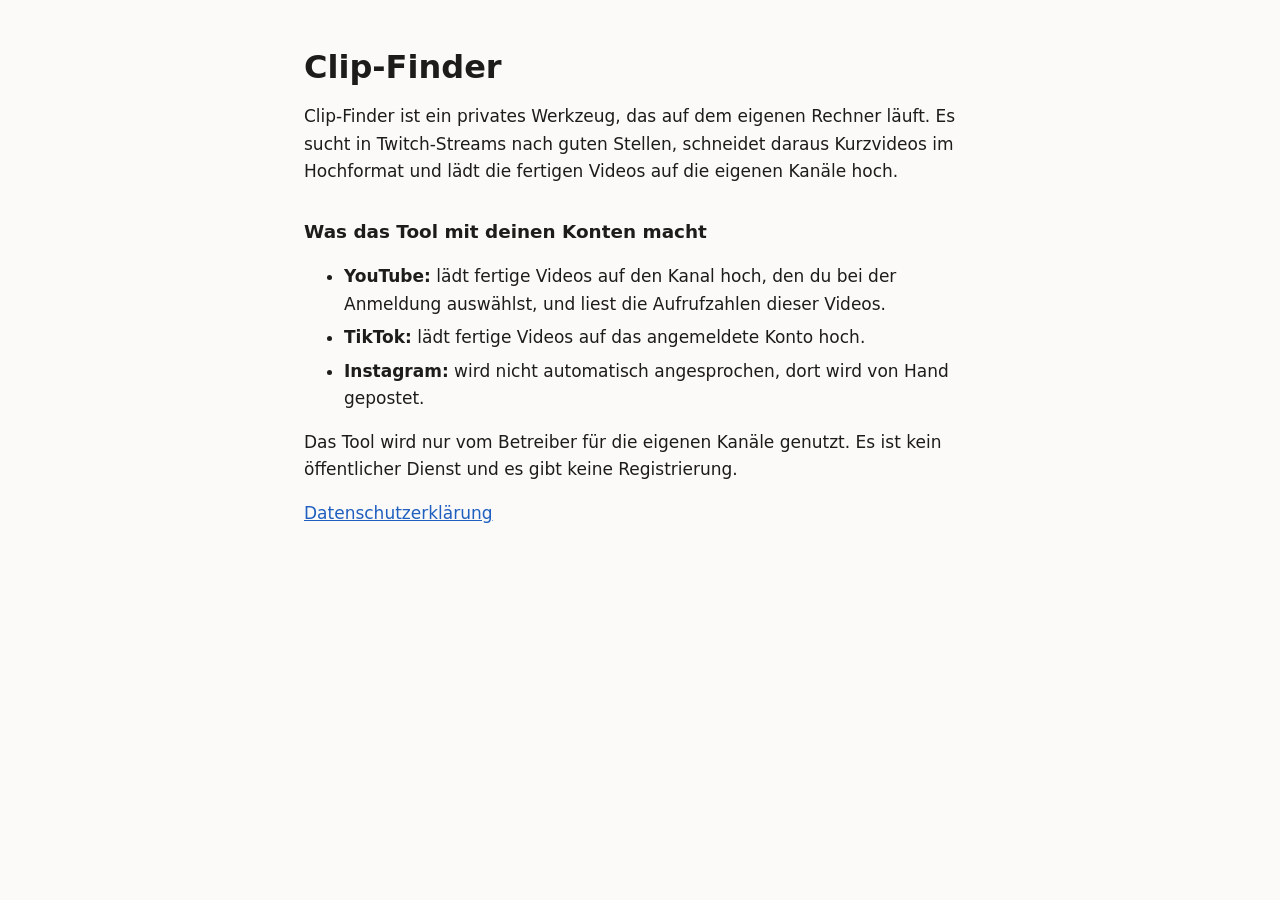
==== index.html @ aa0a9ca8 "Startseite und Datenschutzerklaerung fuer den Clip-Finder" ====
<!doctype html>
<html lang="de">
<head>
<meta charset="utf-8">
<meta name="viewport" content="width=device-width, initial-scale=1">
<title>Clip-Finder</title>
<link rel="stylesheet" href="style.css">
</head>
<body>
<main>
<h1>Clip-Finder</h1>
<p>Clip-Finder ist ein privates Werkzeug, das auf dem eigenen Rechner läuft. Es sucht in Twitch-Streams nach guten Stellen, schneidet daraus Kurzvideos im Hochformat und lädt die fertigen Videos auf die eigenen Kanäle hoch.</p>

<h2>Was das Tool mit deinen Konten macht</h2>
<ul>
<li><strong>YouTube:</strong> lädt fertige Videos auf den Kanal hoch, den du bei der Anmeldung auswählst, und liest die Aufrufzahlen dieser Videos.</li>
<li><strong>TikTok:</strong> lädt fertige Videos auf das angemeldete Konto hoch.</li>
<li><strong>Instagram:</strong> wird nicht automatisch angesprochen, dort wird von Hand gepostet.</li>
</ul>
<p>Das Tool wird nur vom Betreiber für die eigenen Kanäle genutzt. Es ist kein öffentlicher Dienst und es gibt keine Registrierung.</p>

<p><a href="datenschutz.html">Datenschutzerklärung</a></p>
</main>
</body>
</html>
---- style.css ----
:root { --bg: #fbfaf8; --text: #1d1c1a; --muted: #5d5a55; --link: #1f5fbf; }
@media (prefers-color-scheme: dark) { :root { --bg: #151413; --text: #ecebe8; --muted: #a8a49d; --link: #8fb6f2; } }
body { margin: 0; background: var(--bg); color: var(--text); font: 17px/1.6 system-ui, -apple-system, "Segoe UI", sans-serif; }
main { max-width: 42rem; margin: 0 auto; padding: 3rem 1rem 4rem; }
h1 { font-size: 2rem; line-height: 1.2; margin: 0 0 1rem; }
h2 { font-size: 1.15rem; margin: 2rem 0 .5rem; }
a { color: var(--link); }
li { margin-bottom: .4rem; }
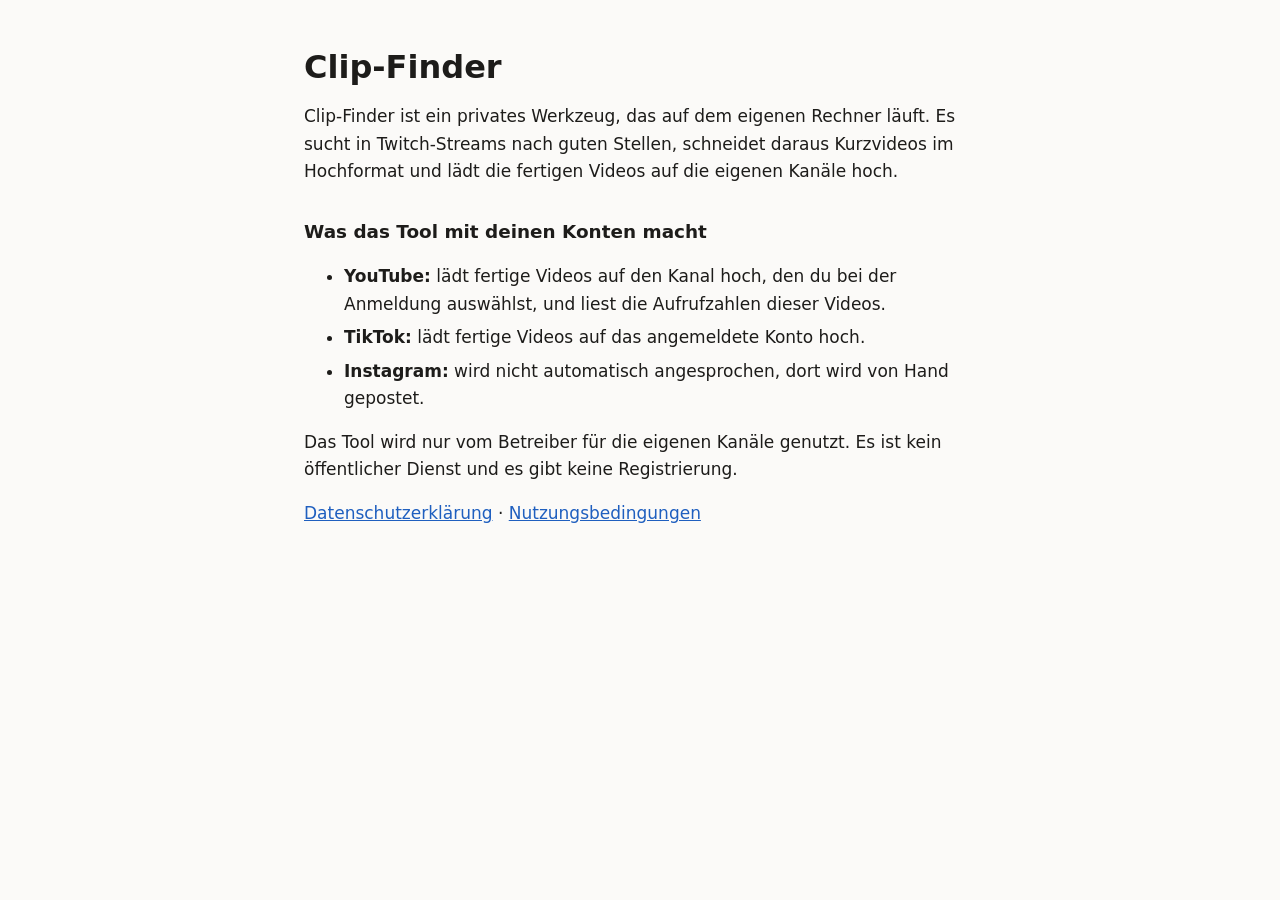
==== commit 79199f40: "Nutzungsbedingungen und TikTok-Weiterleitung zum Clip-Finder" ====
--- a/index.html
+++ b/index.html
@@ -19,7 +19,7 @@
 </ul>
 <p>Das Tool wird nur vom Betreiber für die eigenen Kanäle genutzt. Es ist kein öffentlicher Dienst und es gibt keine Registrierung.</p>
 
-<p><a href="datenschutz.html">Datenschutzerklärung</a></p>
+<p><a href="datenschutz.html">Datenschutzerklärung</a> · <a href="nutzungsbedingungen.html">Nutzungsbedingungen</a></p>
 </main>
 </body>
 </html>
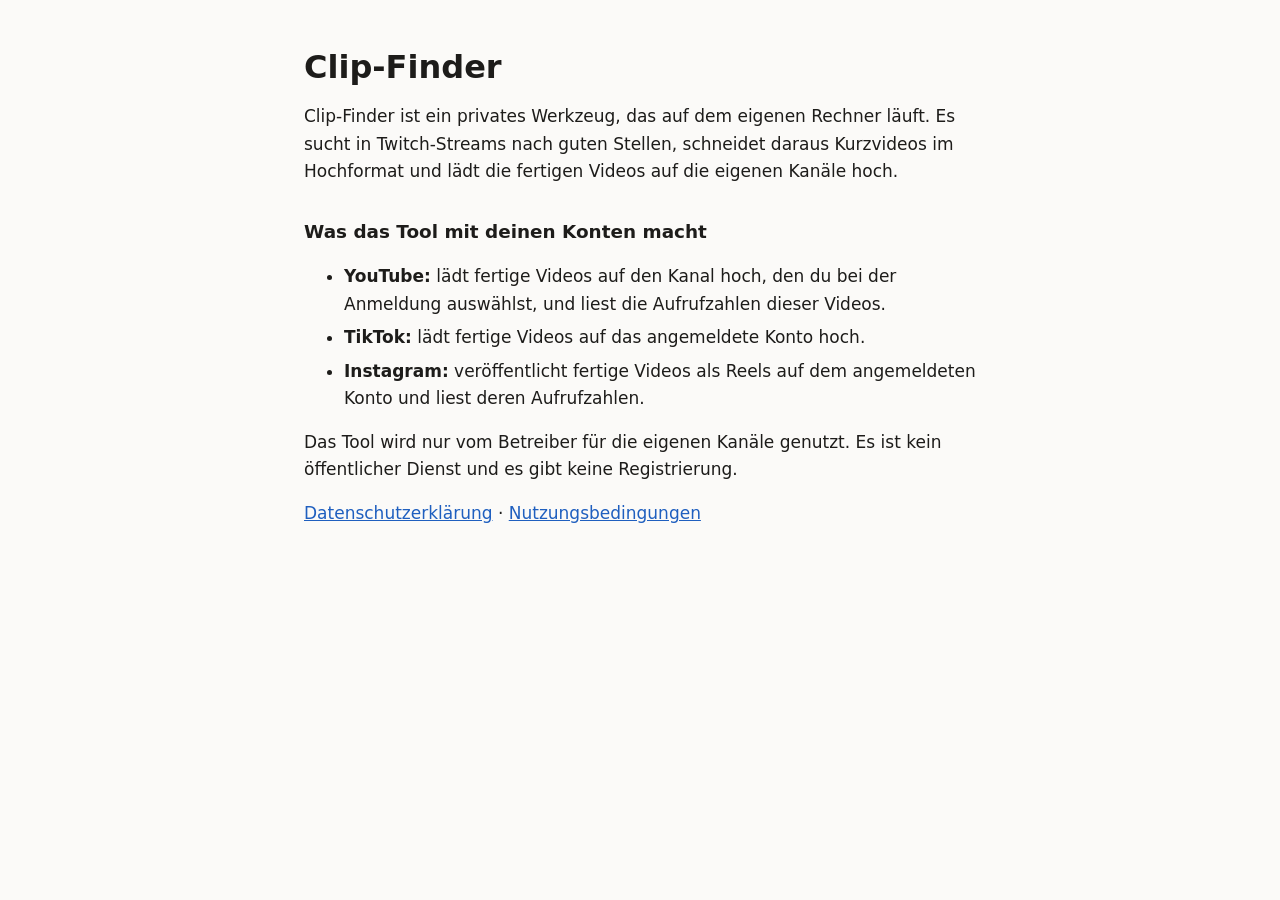
==== commit 0f3bf644: "Instagram: Weiterleitung zum Clip-Finder, Datenschutz und Startseite ergaenzt" ====
--- a/index.html
+++ b/index.html
@@ -15,7 +15,7 @@
 <ul>
 <li><strong>YouTube:</strong> lädt fertige Videos auf den Kanal hoch, den du bei der Anmeldung auswählst, und liest die Aufrufzahlen dieser Videos.</li>
 <li><strong>TikTok:</strong> lädt fertige Videos auf das angemeldete Konto hoch.</li>
-<li><strong>Instagram:</strong> wird nicht automatisch angesprochen, dort wird von Hand gepostet.</li>
+<li><strong>Instagram:</strong> veröffentlicht fertige Videos als Reels auf dem angemeldeten Konto und liest deren Aufrufzahlen.</li>
 </ul>
 <p>Das Tool wird nur vom Betreiber für die eigenen Kanäle genutzt. Es ist kein öffentlicher Dienst und es gibt keine Registrierung.</p>
 
